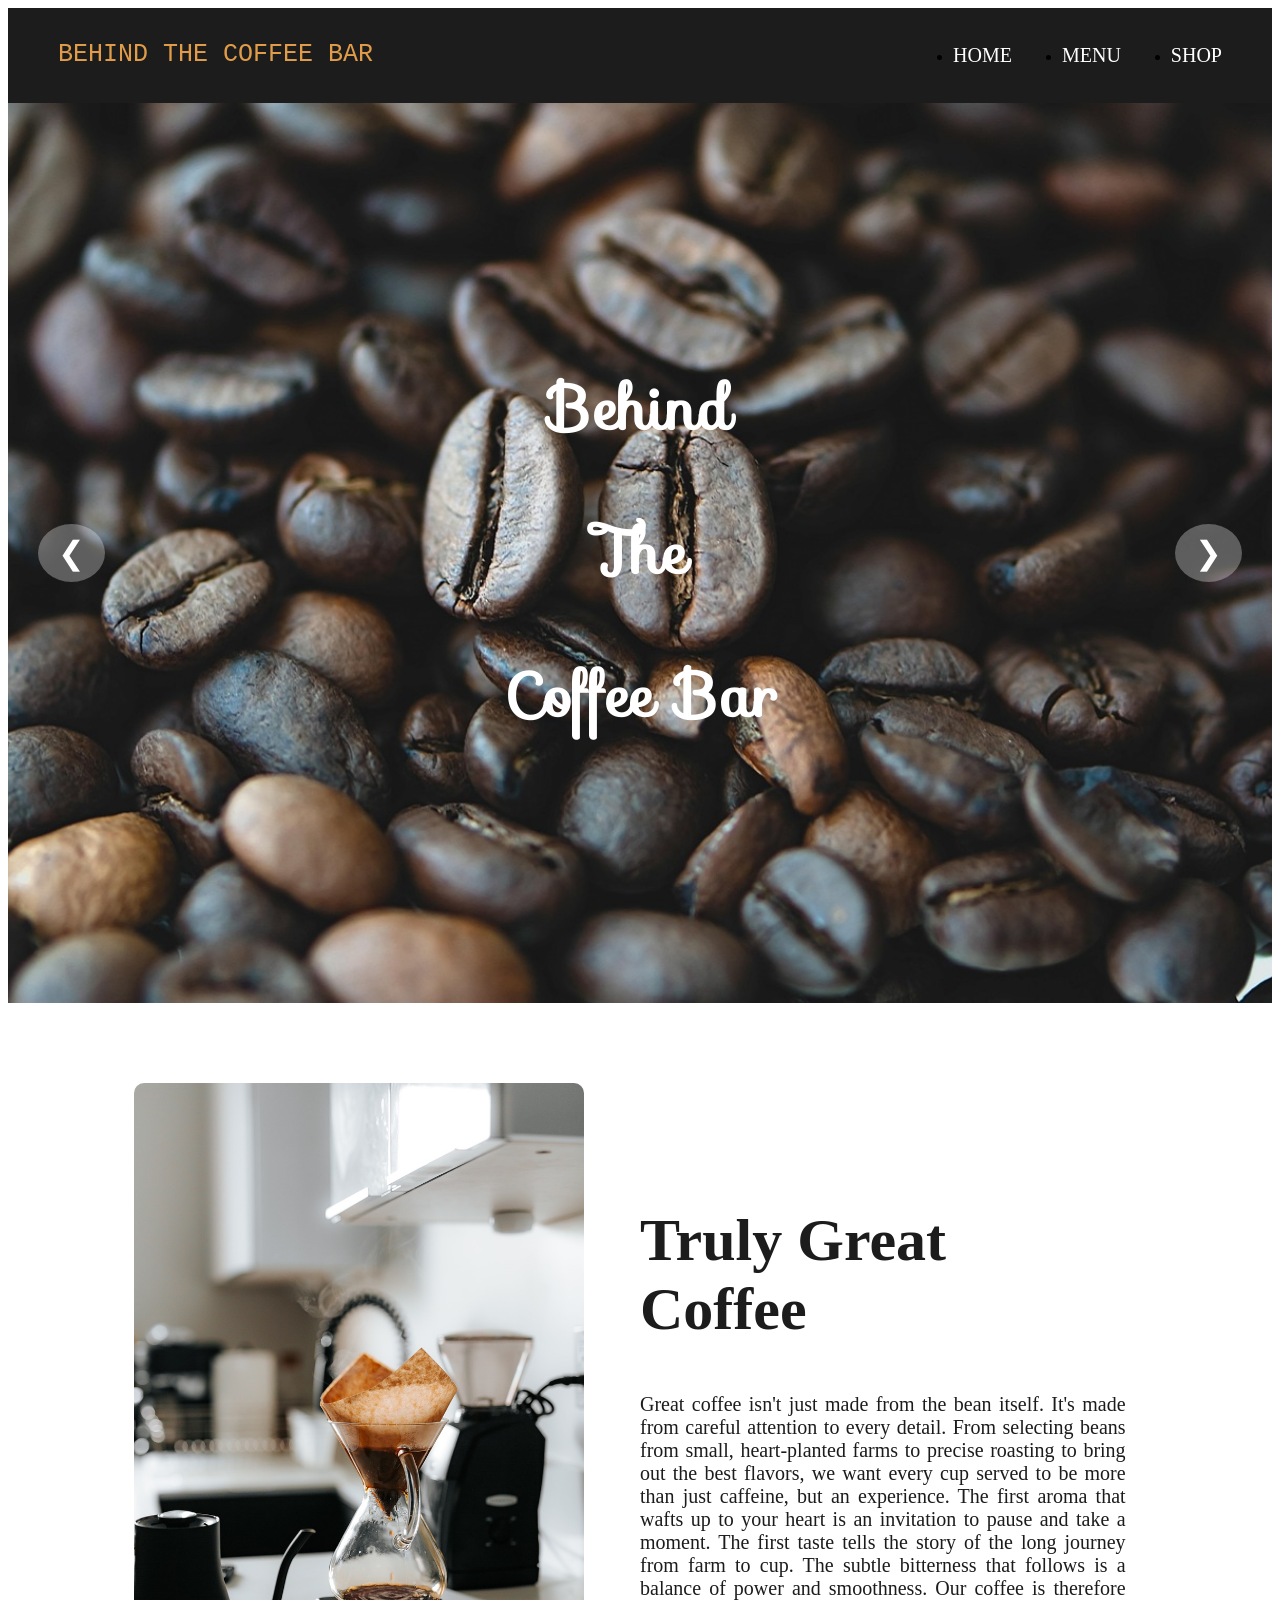
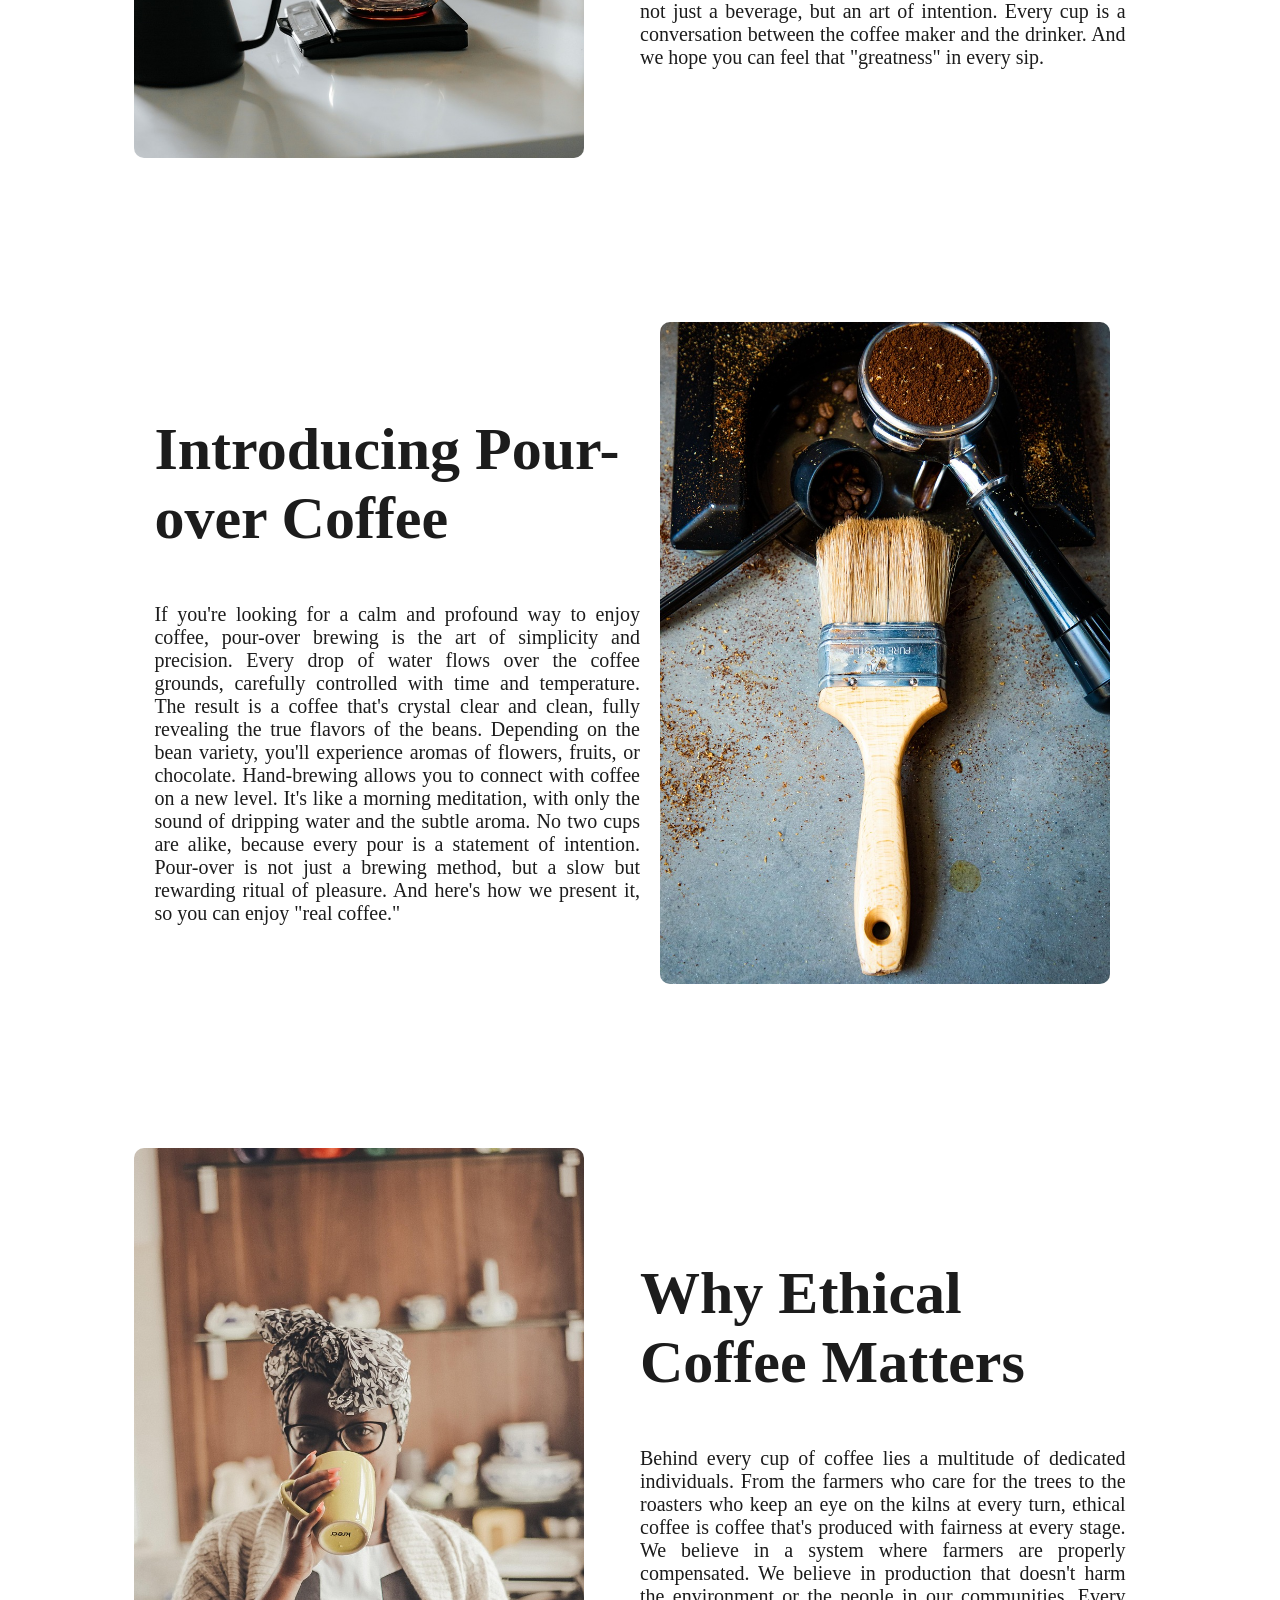
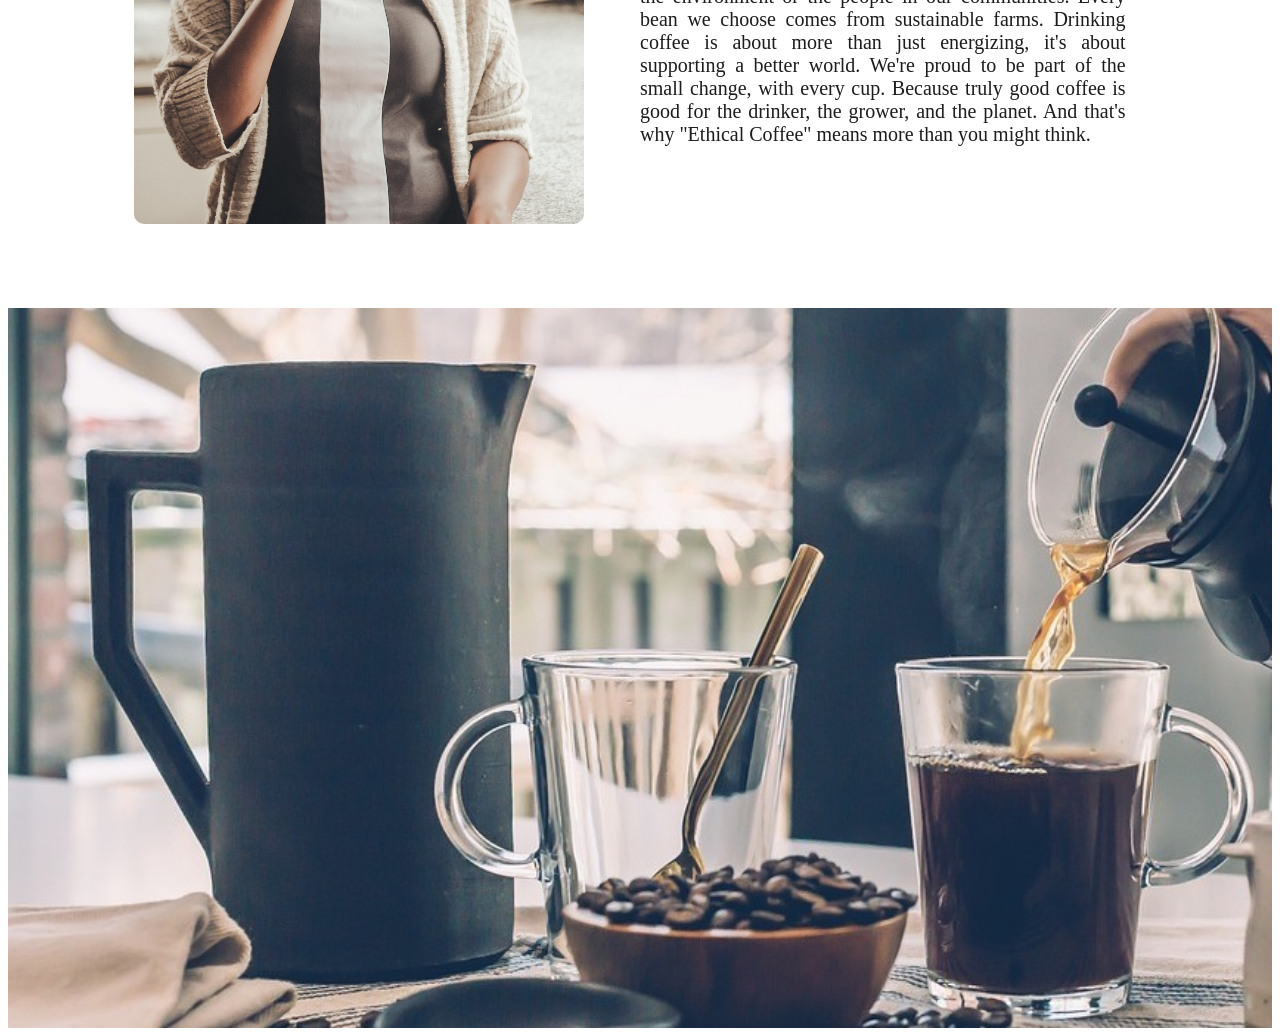
==== index.html @ 296305bc "อัปเดต path ของไฟล์และย้าย index.html ออกมาที่ root" ====
<!DOCTYPE html>
<html lang="th">
<head>
    <meta charset="UTF-8">
    <meta name="viewport" content="width=device-width, initial-scale=1.0">
    <title>ร้านกาแฟ</title>
    <link rel="stylesheet" href="/public/style.css">
    <link rel="stylesheet" href="https://fonts.googleapis.com/css?family=Sofia">
</head>
<body>
    <nav class="navbar">
        <div>
            <a class="logo" href="index.html">BEHIND THE COFFEE BAR</a>
        </div>
        <div>
            <ul class="nav-links">
                <li><a class="nav-links a" href="index.html">HOME</a></li>
                <li><a class="nav-links a" href="menu.html">MENU</a></li>
                <li><a class="nav-links a" href="location.html">SHOP</a></li>
            </ul>
        </div>
    </nav>
    
    <section class="backgroundtop" id="bg-section">
        <div class="herotop">
            <div class="texttop">
                <h1>Behind</h1>
                <h1>The</h1>
                <h1>Coffee Bar</h1>
            </div>
            
            <button class="arrow left" onclick="prevImage()">&#10094;</button>
            <button class="arrow right" onclick="nextImage()">&#10095;</button>
            
        </div>
    </section>

    <section class="about">
        <div class="hero">
            <div class="image">
                <img src="/photo/รูปหน้าแรก2.jpg" alt="รูปหน้าแรก2">
            </div>
            
            <div class="text">
                <h2>Truly Great Coffee</h2>
                <p>Great coffee isn't just made from the bean itself. It's made from careful attention to every detail.
                    From selecting beans from small, heart-planted farms
                    to precise roasting to bring out the best flavors,
                    we want every cup served to be more than just caffeine, but an experience.
                    The first aroma that wafts up to your heart is an invitation to pause and take a moment.
                    The first taste tells the story of the long journey from farm to cup.
                    The subtle bitterness that follows is a balance of power and smoothness.
                    Our coffee is therefore not just a beverage, but an art of intention.
                    Every cup is a conversation between the coffee maker and the drinker.
                    And we hope you can feel that "greatness" in every sip.
                </p>
            </div>
        </div>
    </section>

    <section class="about">
        <div class="hero">
            <div class="text">
                <h2>Introducing Pour-over Coffee</h2>
                <p>
                   If you're looking for a calm and profound way to enjoy coffee, pour-over brewing is the art of simplicity and precision.
                    Every drop of water flows over the coffee grounds, carefully controlled with time and temperature.
                    The result is a coffee that's crystal clear and clean, fully revealing the true flavors of the beans.
                    Depending on the bean variety, you'll experience aromas of flowers, fruits, or chocolate.
                    Hand-brewing allows you to connect with coffee on a new level.
                    It's like a morning meditation, with only the sound of dripping water and the subtle aroma.
                    No two cups are alike, because every pour is a statement of intention.
                    Pour-over is not just a brewing method, but a slow but rewarding ritual of pleasure.
                    And here's how we present it, so you can enjoy "real coffee." 
                </p>
            </div>

            <div class="image">
                <img src="/photo/รูปหน้าแรก3.jpg" alt="รูปหน้าแรก3">
            </div>
           
        </div>
    </section>

    <section class="about">
        <div class="hero">
            <div class="image">
                <img src="/photo/รูปหน้าแรก4.jpg" alt="รูปหน้าแรก4">
            </div>
            
            <div class="text">
                <h2>Why Ethical Coffee Matters</h2>
                <p>
                    Behind every cup of coffee lies a multitude of dedicated individuals.
                    From the farmers who care for the trees to the roasters who keep an eye on the kilns at every turn, ethical coffee is coffee that's produced with fairness at every stage.
                    We believe in a system where farmers are properly compensated.
                    We believe in production that doesn't harm the environment or the people in our communities.
                    Every bean we choose comes from sustainable farms.
                    Drinking coffee is about more than just energizing, it's about supporting a better world.
                    We're proud to be part of the small change, with every cup.
                    Because truly good coffee is good for the drinker, the grower, and the planet.
                    And that's why "Ethical Coffee" means more than you might think.
                </p>
            </div>
        </div>
    </section>

    <section class="backgroundlow">
        <div>
            
            
        </div>
    </section>

    <script src="/public/script.js"></script>
</body>
</html>
---- public/style.css ----
.navbar{
    display: flex;
    justify-content: space-between;
    align-items: center;
    padding: 20px 50px;
    background-color: #1C1C1C;
    position: sticky;
    top: 0;
    
}

.logo {
    font-size: 25px;
    font-weight: 100;
    font-family: "Lucida Console", "Courier New", monospace;
    color: #E09C48;
    line-height: 2px;
    text-decoration: none;

}

.nav-links{
    display: flex;
    gap: 50px;
    
}

.nav-links a {
    text-decoration: none;
    font-size: 20px;
    color: white;
}

.nav-links a:hover {
    color: #E09C48;
}

.backgroundtop {
    height: 100vh;
    background-size: cover;
    background-position: center;
    position: relative;
    transition: background-image 0.8s ease-in-out;
}

.herotop {
    position: relative;
    height: 100%;
}

.texttop {
    position: absolute;
    top: 50%;
    left: 50%;
    transform: translate(-50%,-50%);
    font-size: 40px;
    font-family: "Sofia", sans-serif;
    color: white;
    text-align: center;
}

.arrow {
    position: absolute;
    top: 50%;
    transform: translateY(-50%);
    background-color: rgba(255, 255, 255, 0.3);
    border: none;
    font-size: 2rem;
    color: white;
    padding: 10px 20px;
    cursor: pointer;
    border-radius: 50%;
    transition: background-color 0.3s ease;
}

.arrow:hover {
    background-color: rgba(255, 255, 255, 0.6);
}

.arrow.left {
    left: 30px;
}

.arrow.right {
    right: 30px;
}

.backgroundlow {
    display: flex;
    background-image: url('/photo/coffee-4388065_12800.jpg');
    background-size: cover;
    height: 80vh;

    
}

.about {
    background-color: #ffff;
    padding: 80px 10%;
}

.hero {
    justify-content: space-between;
    align-items: center;
    display: flex;
    gap: 1;
}

.text h1 {
    font-size: 100px;
}

.text h2 {
    font-size: 60px;
}

.text p {
    text-align: justify;
    font-size: 20px;
}

.hero .text {
    flex: 1;
    padding: 20px;
    color: #1C1C1C;
    
}

.hero .image {
    flex: 1;
    text-align: left;
}

.hero img {
    width: 100%;
    max-width: 450px;
    border-radius: 10px;
    box-shadow: 0 4px 10px rgba(0, 0, 0, 0, 1); 
}


 /* MENU */



 .menu-section {
    text-align: center;
    padding: 50px 0;
 }

 .menu-section h2 {
    margin-bottom: 30px;
    font-size: 2rem;
    color: #4b2e05;
 }

 .menu-grid {
    display: grid;
    grid-template-columns: repeat(5, 1fr);
    gap: 20px;
    justify-items: center;
    padding: 0 40px; 
 }

.cardmenu {
  width: 100%;
  max-width: 300px;
  border-radius: 10px;
  overflow: hidden;
  box-shadow: 0 2px 6px rgba(0,0,0,0.1);
  transition: transform 0.3s, box-shadow 0.3s;
  background: white;
}

.cardmenu:hover {
  transform: translateY(-5px);
  box-shadow: 0 6px 12px rgba(0,0,0,0.2);
}

.cardmenu img {
  width: 100%;
  height: 159px;
  object-fit: cover;
}

.containermenu {
  padding: 10px 12px;
  display: flex;
  justify-content: space-between;
  font-weight: bold;
  color: #4b2e05;    
}

/* Location */

 .backgroundlocation {
    display: flex;
    background-image: url(/photo/coffee-424763_1280.jpg);
    background-size: cover;
    height: 65vh;
 }

 .containerlocation {
    position: relative;
    display: flex;
    align-items: center;
    font-family: "Sofia", sans-serif;
    padding: 60px;
    color: white;
    font-size: 90px;
 }

.location-section {
    background-color: #f8f8f8;
    padding: 80px 0;
}

.location-section .container {
    width: 90%;
    max-width: 1200px;
    margin: auto;
}

.section-title {
    text-align: center;
    margin-bottom: 40px;
    font-size: 2rem;
    color: #3e2723;
}

.location-content {
    display: flex;
    flex-wrap: wrap;
    gap: 40px;
    justify-content: center;
    align-items: flex-start;
}

.map {
    flex: 1 1 500px;
}

.location-info {
    flex: 1 1 300px;
    background: white;
    border-radius: 10px;
    box-shadow: 0 2px 8px rgba(0,0,0,0.1);
    padding: 20px 30px;
}

.location-info h3 {
    margin-bottom: 15px;
    color: #4e342e;
}
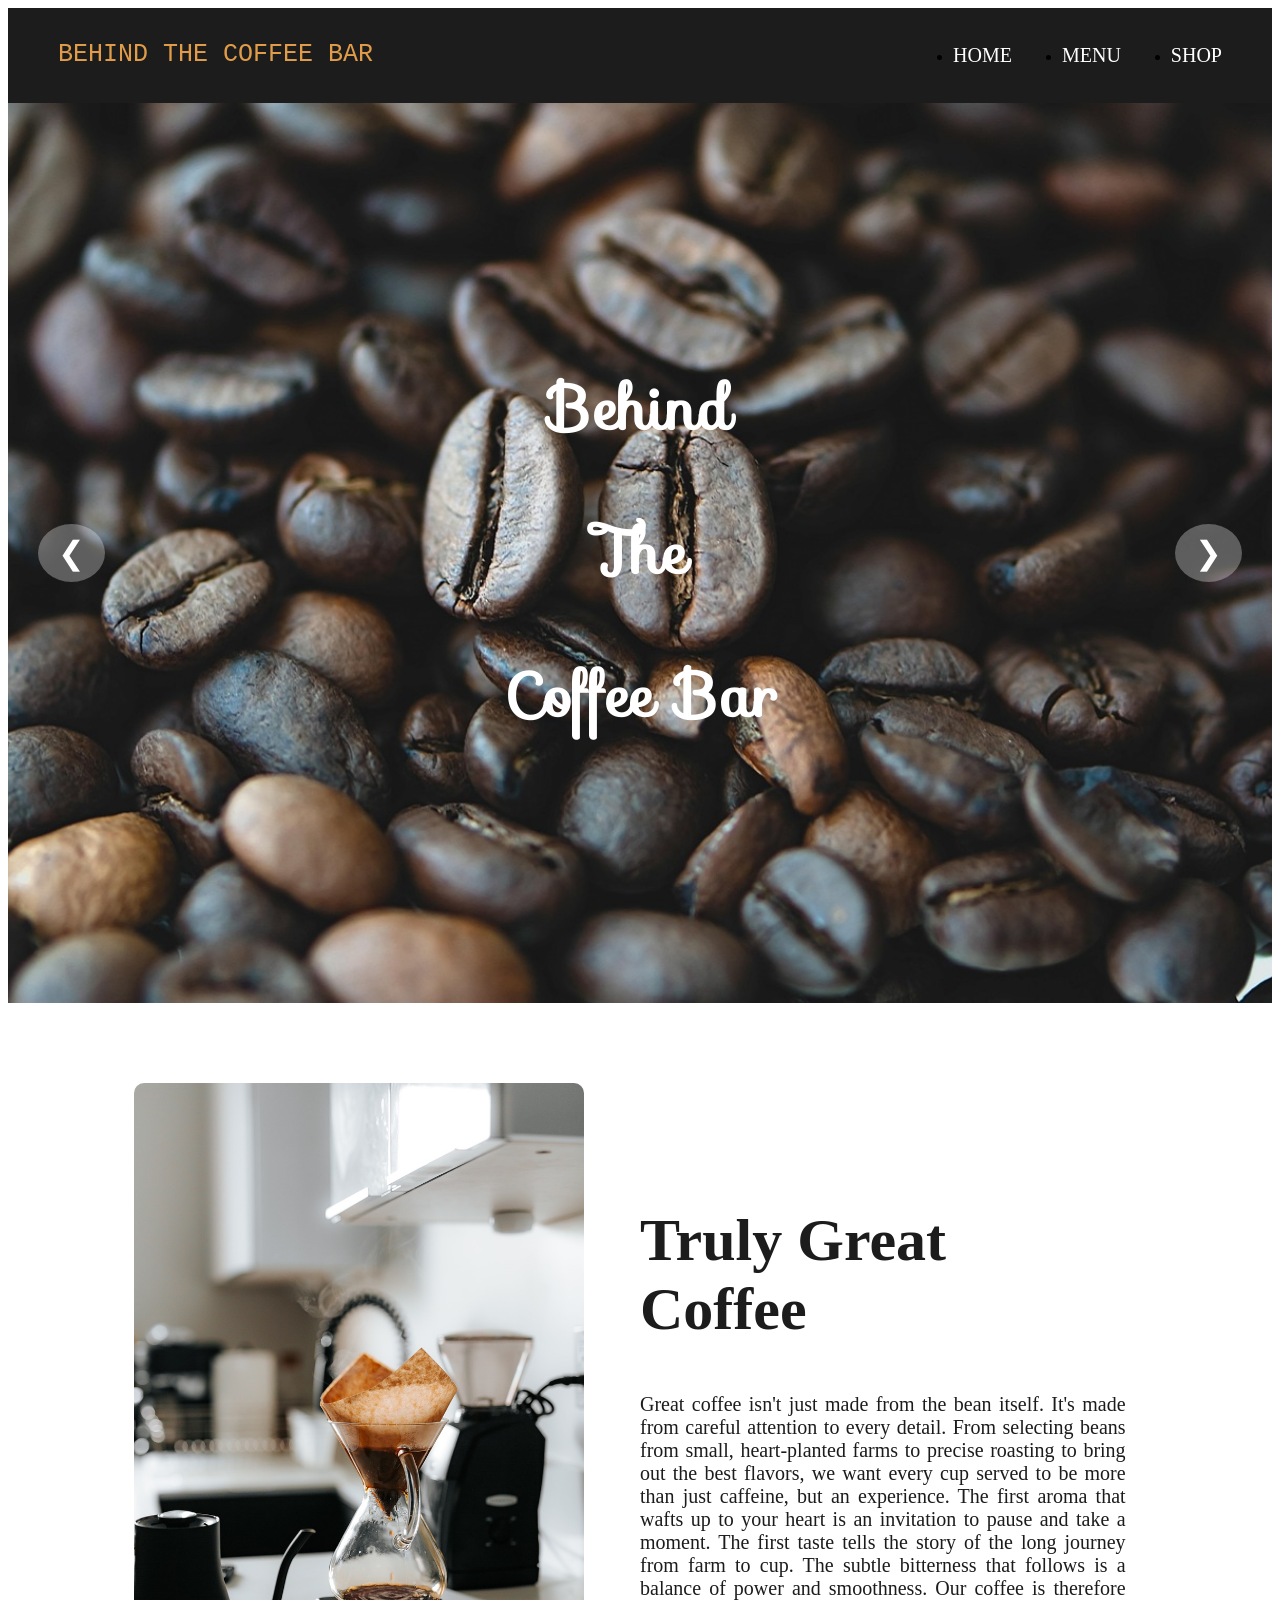
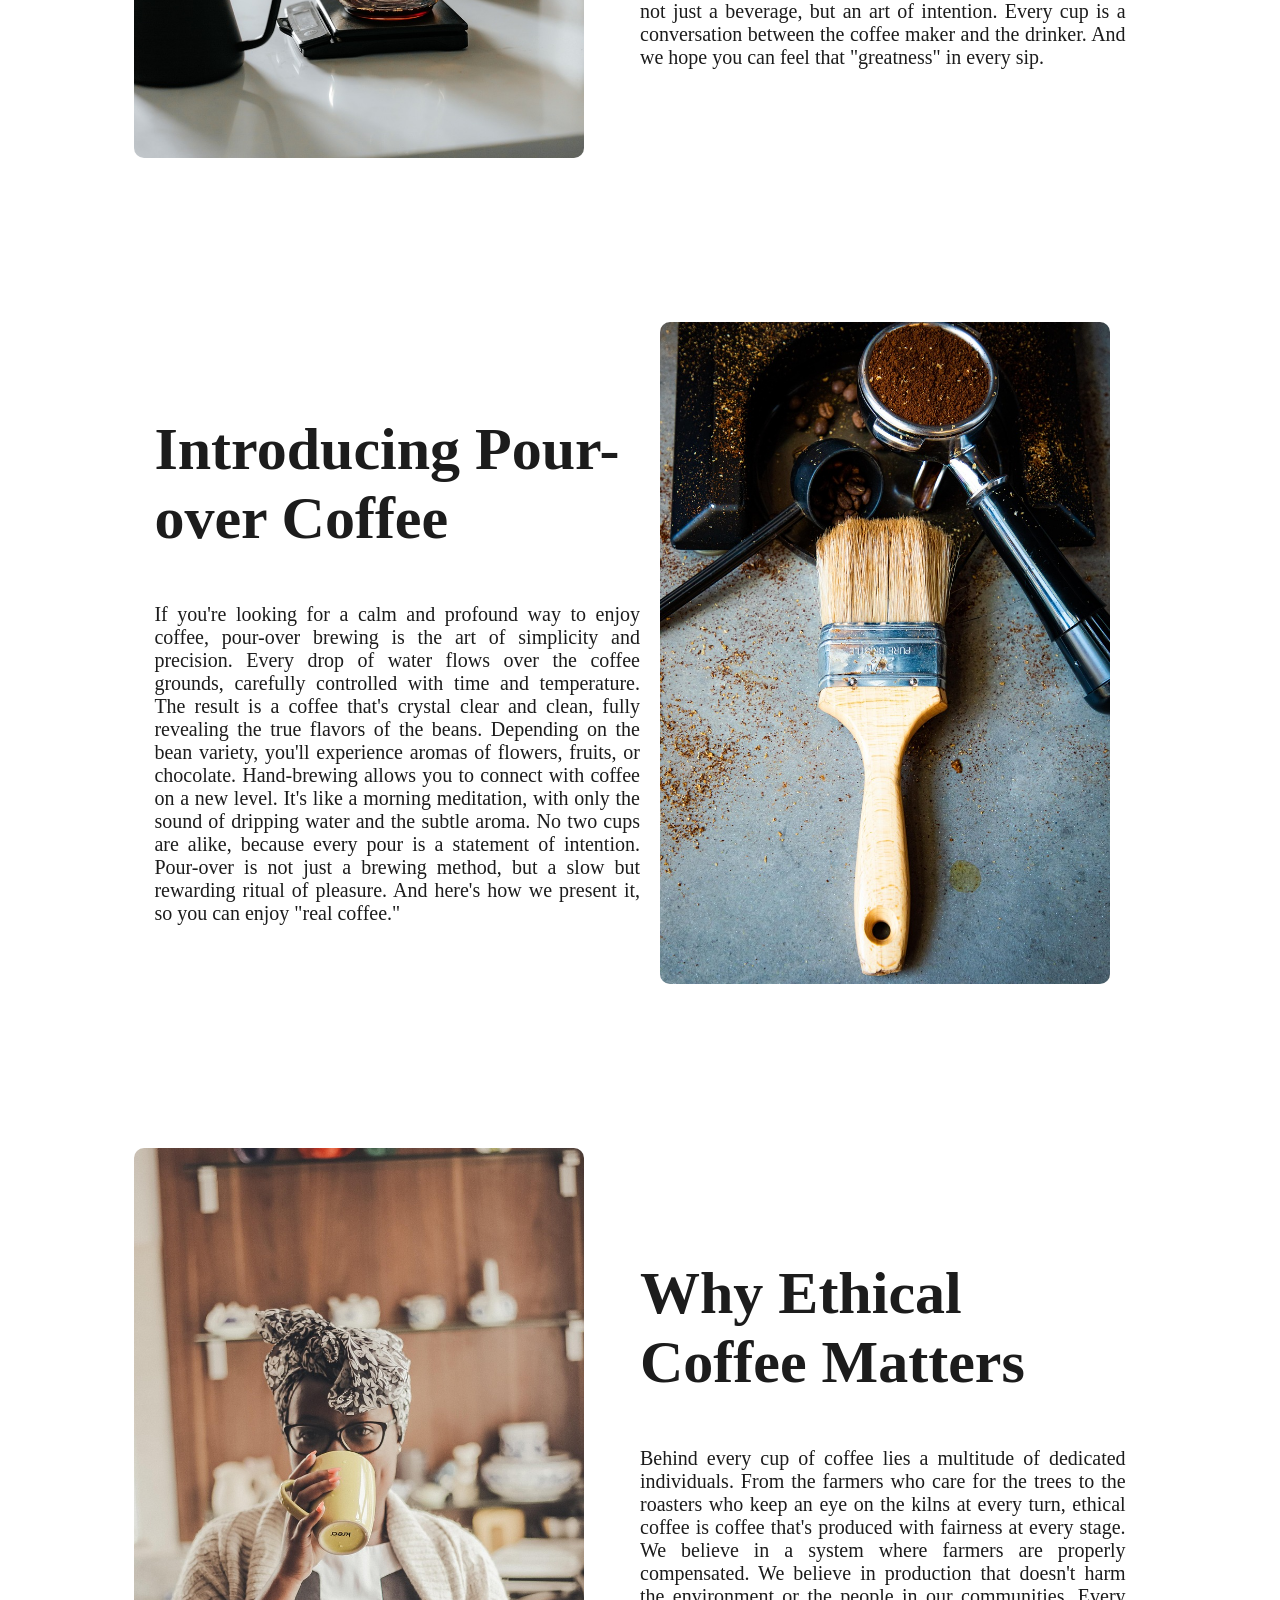
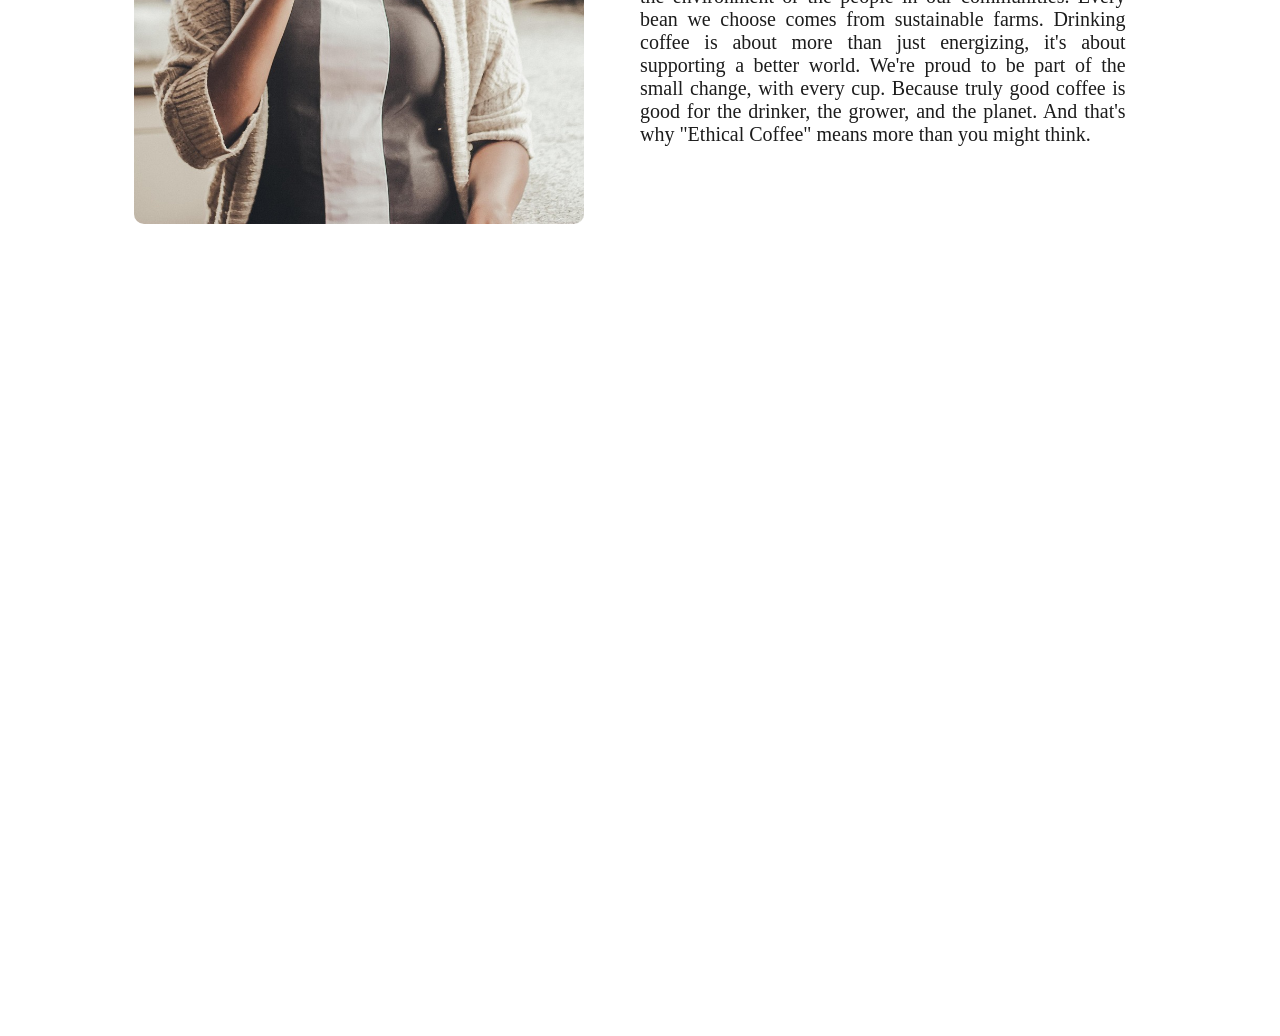
==== commit d2050406: "fix css/js path for github pages" ====
--- a/index.html
+++ b/index.html
@@ -4,7 +4,7 @@
     <meta charset="UTF-8">
     <meta name="viewport" content="width=device-width, initial-scale=1.0">
     <title>ร้านกาแฟ</title>
-    <link rel="stylesheet" href="/public/style.css">
+    <link rel="stylesheet" href="public/style.css">
     <link rel="stylesheet" href="https://fonts.googleapis.com/css?family=Sofia">
 </head>
 <body>
@@ -38,7 +38,7 @@
     <section class="about">
         <div class="hero">
             <div class="image">
-                <img src="/photo/รูปหน้าแรก2.jpg" alt="รูปหน้าแรก2">
+                <img src="photo/รูปหน้าแรก2.jpg" alt="รูปหน้าแรก2">
             </div>
             
             <div class="text">
@@ -76,7 +76,7 @@
             </div>
 
             <div class="image">
-                <img src="/photo/รูปหน้าแรก3.jpg" alt="รูปหน้าแรก3">
+                <img src="photo/รูปหน้าแรก3.jpg" alt="รูปหน้าแรก3">
             </div>
            
         </div>
@@ -85,7 +85,7 @@
     <section class="about">
         <div class="hero">
             <div class="image">
-                <img src="/photo/รูปหน้าแรก4.jpg" alt="รูปหน้าแรก4">
+                <img src="photo/รูปหน้าแรก4.jpg" alt="รูปหน้าแรก4">
             </div>
             
             <div class="text">
@@ -112,6 +112,6 @@
         </div>
     </section>
 
-    <script src="/public/script.js"></script>
+    <script src="public/script.js"></script>
 </body>
 </html>
--- a/public/style.css
+++ b/public/style.css
@@ -87,7 +87,7 @@
 
 .backgroundlow {
     display: flex;
-    background-image: url('/photo/coffee-4388065_12800.jpg');
+    background-image: url('photo/coffee-4388065_12800.jpg');
     background-size: cover;
     height: 80vh;
 
@@ -195,7 +195,7 @@
 
  .backgroundlocation {
     display: flex;
-    background-image: url(/photo/coffee-424763_1280.jpg);
+    background-image: url(photo/coffee-424763_1280.jpg);
     background-size: cover;
     height: 65vh;
  }
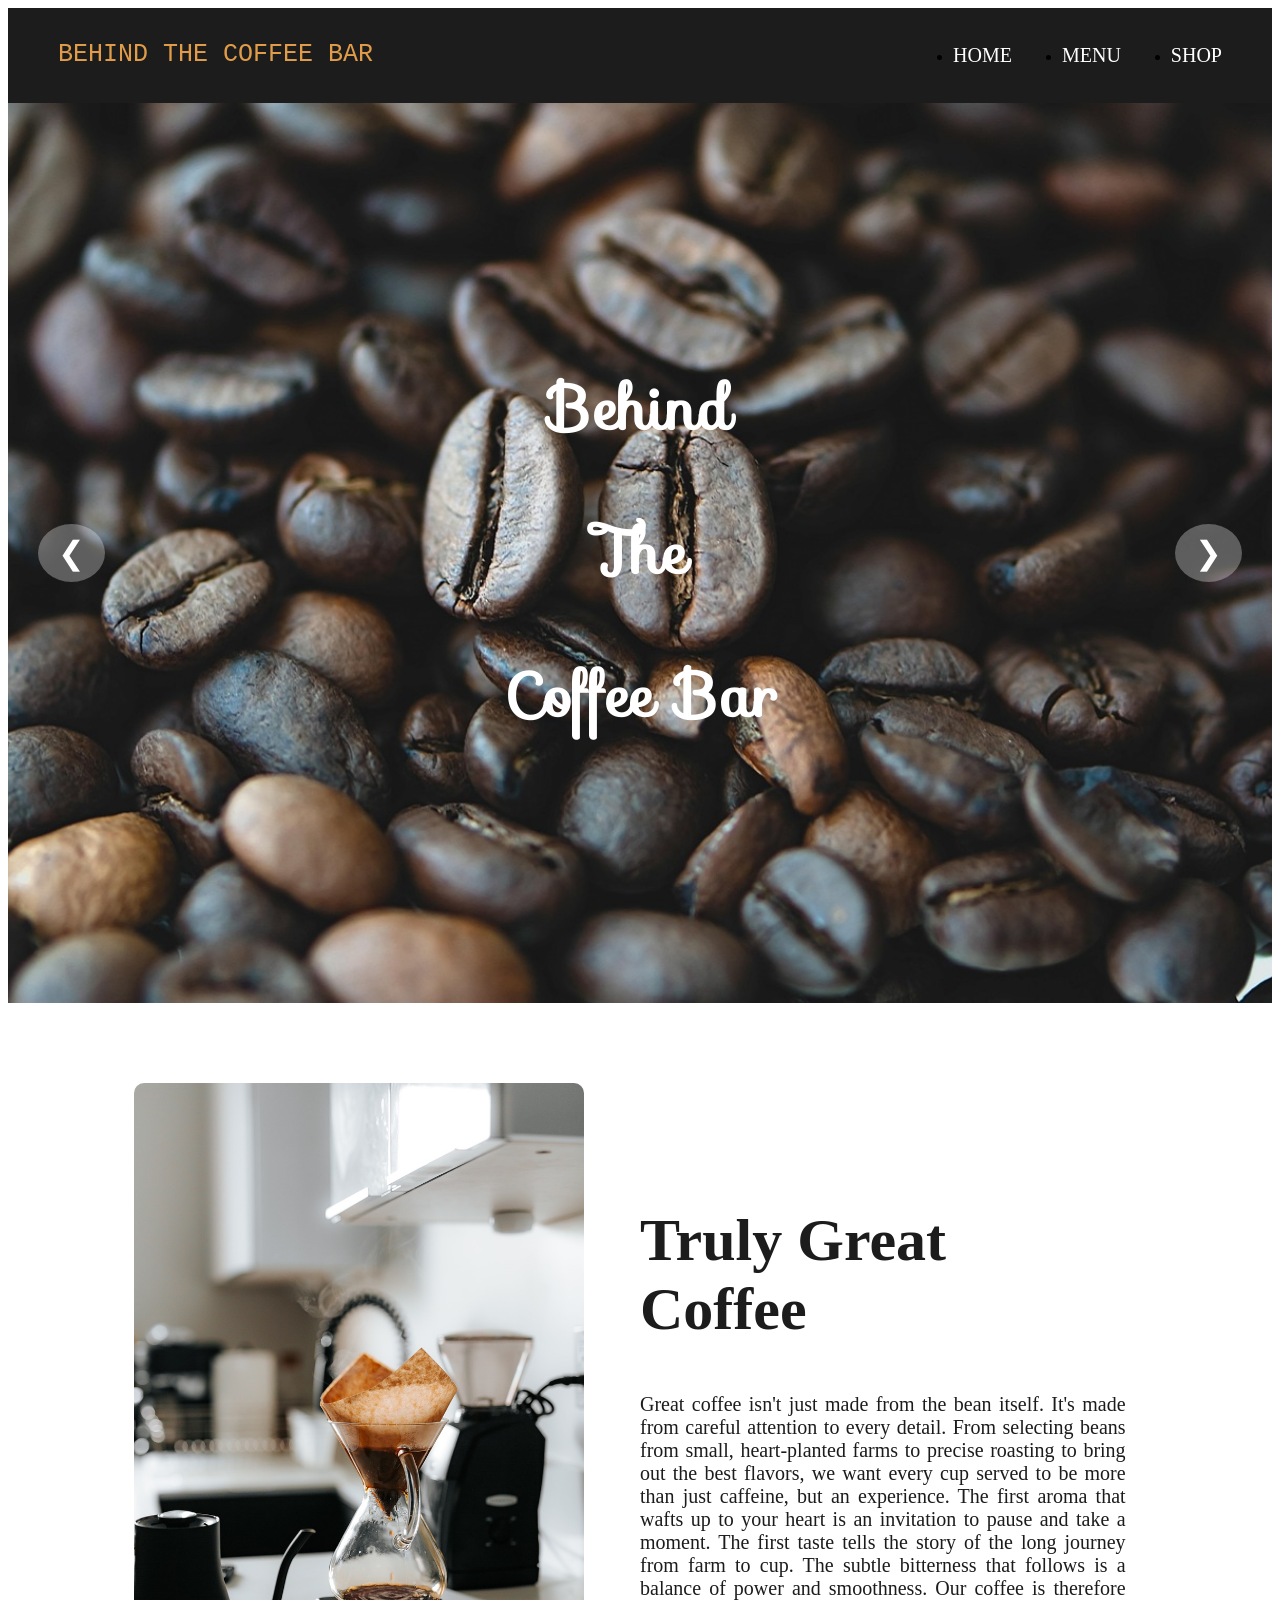
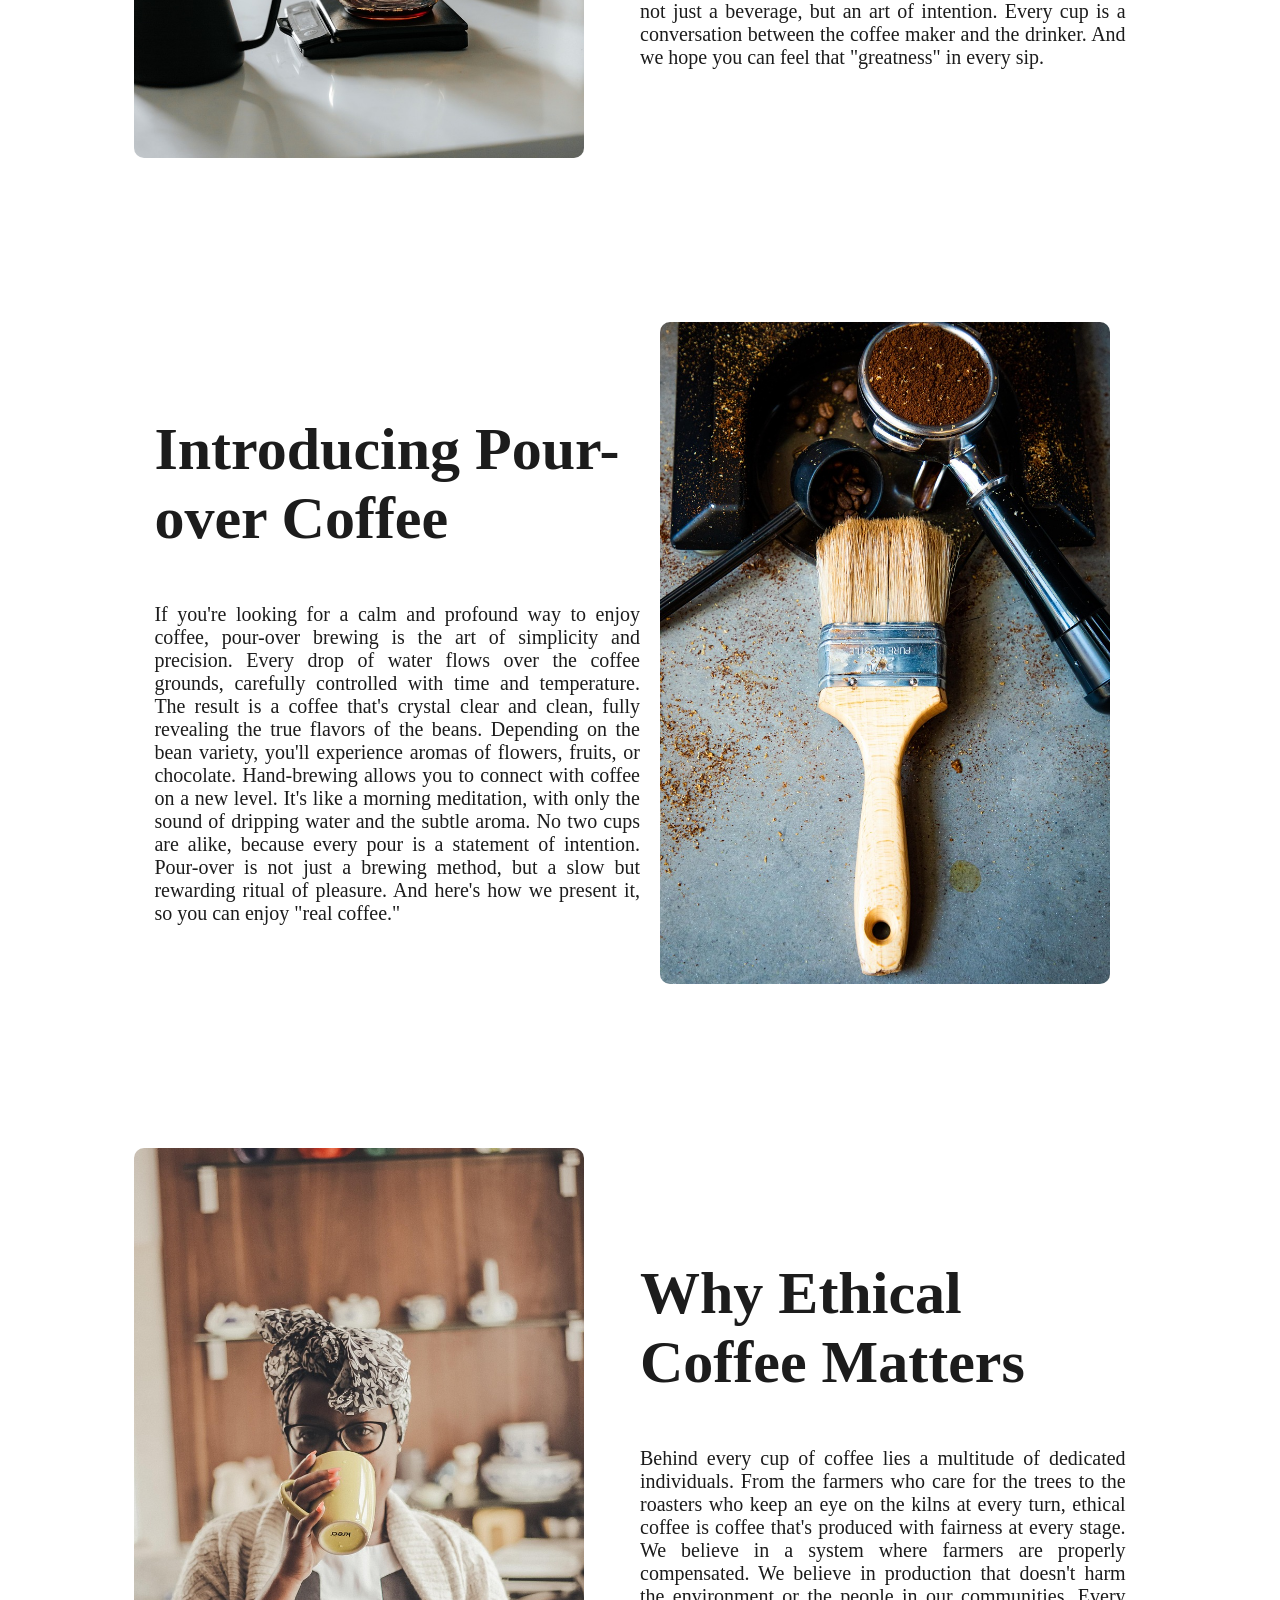
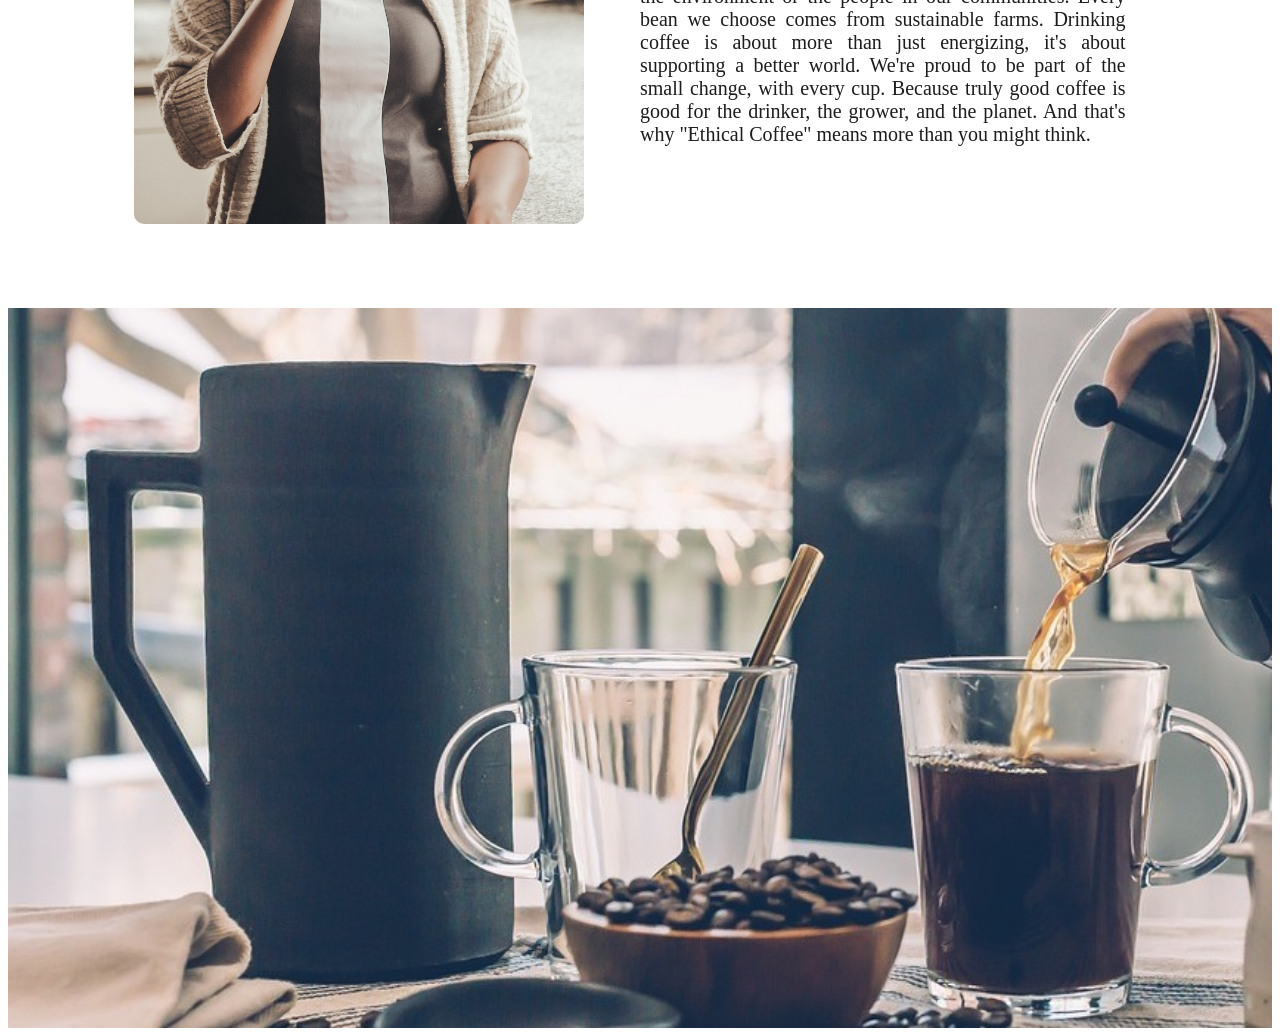
==== commit 0c2f7c51: "fix image path in script.js" ====
--- a/index.html
+++ b/index.html
@@ -112,6 +112,6 @@
         </div>
     </section>
 
-    <script src="public/script.js"></script>
+    <script src="script.js"></script>
 </body>
 </html>
--- a/public/style.css
+++ b/public/style.css
@@ -87,7 +87,7 @@
 
 .backgroundlow {
     display: flex;
-    background-image: url('photo/coffee-4388065_12800.jpg');
+    background-image: url('../photo/coffee-4388065_12800.jpg');
     background-size: cover;
     height: 80vh;
 
@@ -195,7 +195,7 @@
 
  .backgroundlocation {
     display: flex;
-    background-image: url(photo/coffee-424763_1280.jpg);
+    background-image: url(../photo/coffee-424763_1280.jpg);
     background-size: cover;
     height: 65vh;
  }
